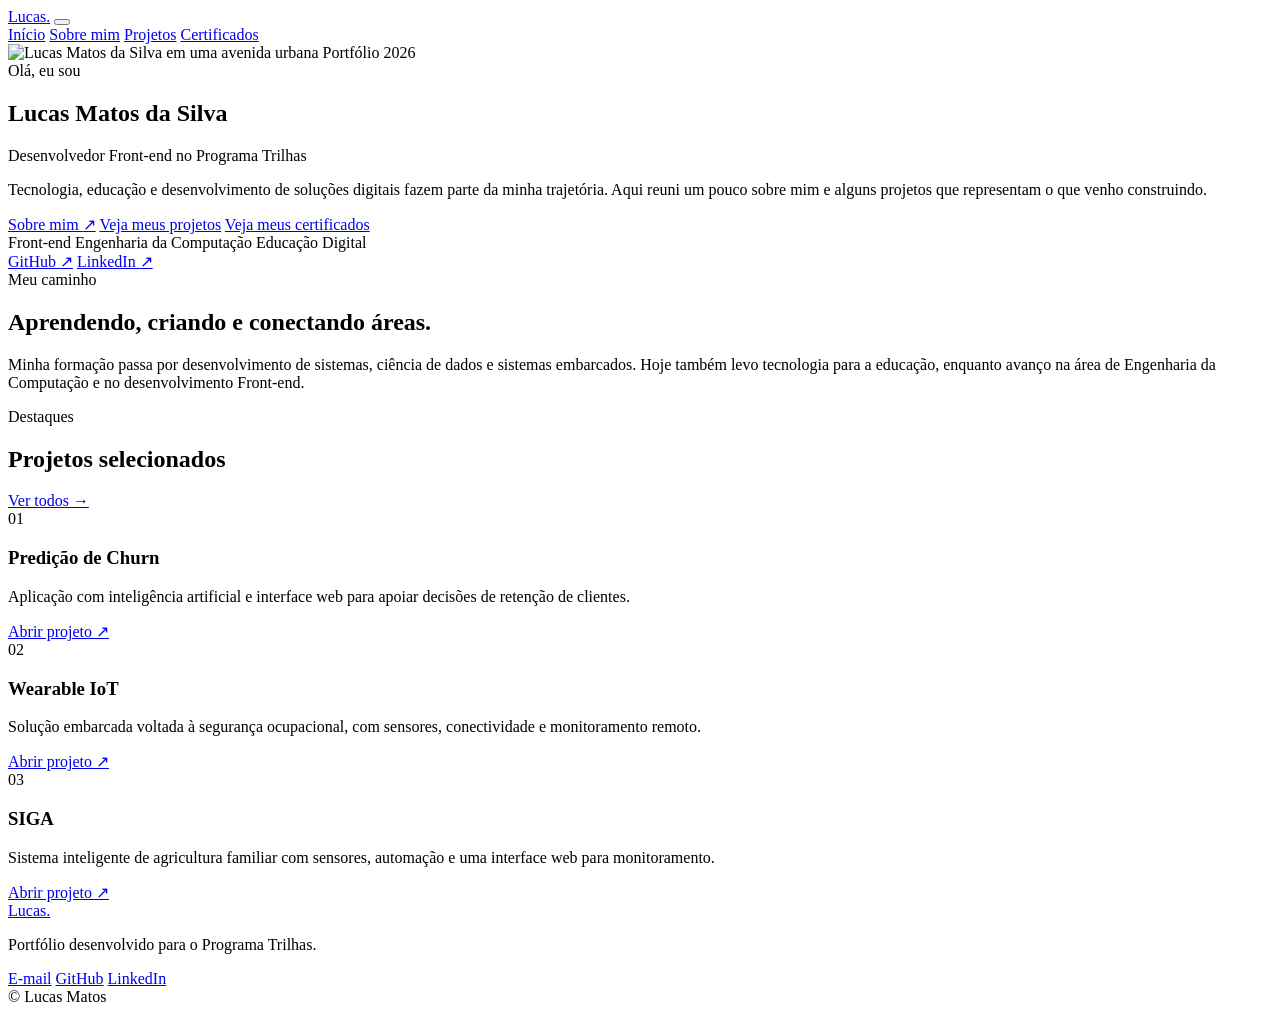
==== index.html @ 140d92a8 "Add files via upload" ====
<!DOCTYPE html>
<html lang="pt-BR">
<head>
  <meta charset="UTF-8">
  <meta name="viewport" content="width=device-width, initial-scale=1.0">
  <meta name="description" content="Portfólio de Lucas Matos da Silva, desenvolvedor Front-end no Programa Trilhas.">
  <meta name="theme-color" content="#0b3b8f">
  <title>Lucas Matos | Portfólio</title>
  <link rel="stylesheet" href="css/style.css">
</head>
<body>
  <div class="page-glow glow-one"></div>
  <div class="page-glow glow-two"></div>

  <header class="topbar">
    <div class="container nav-wrap">
      <a class="brand" href="index.html" aria-label="Página inicial">Lucas<span>.</span></a>
      <button class="menu-button" type="button" aria-label="Abrir menu" aria-expanded="false" aria-controls="main-nav">
        <span></span><span></span><span></span>
      </button>
      <nav class="nav-links" id="main-nav" aria-label="Navegação principal">
        <a class="active" href="index.html">Início</a>
        <a href="sobre.html">Sobre mim</a>
        <a href="projetos.html">Projetos</a>
        <a href="https://www.linkedin.com/in/lucasmatosdasilva/" target="_blank" rel="noopener noreferrer">Certificados</a>
      </nav>
    </div>
  </header>

  <main>
    <section class="hero container reveal is-visible">
      <div class="hero-photo-wrap">
        <div class="photo-accent"></div>
        <img class="hero-photo" src="assets/lucas-matos.jpg" alt="Lucas Matos da Silva em uma avenida urbana">
        <span class="status-pill"><span class="status-dot"></span>Portfólio 2026</span>
      </div>

      <div class="hero-content">
        <span class="eyebrow">Olá, eu sou</span>
        <h1>Lucas Matos <span>da Silva</span></h1>
        <p class="hero-role">Desenvolvedor Front-end no Programa Trilhas</p>
        <p class="hero-text">Tecnologia, educação e desenvolvimento de soluções digitais fazem parte da minha trajetória. Aqui reuni um pouco sobre mim e alguns projetos que representam o que venho construindo.</p>

        <div class="hero-actions">
          <a class="button primary" href="sobre.html">Sobre mim <span aria-hidden="true">↗</span></a>
          <a class="button secondary" href="projetos.html">Veja meus projetos</a>
          <a class="button ghost" href="https://www.linkedin.com/in/lucasmatosdasilva/" target="_blank" rel="noopener noreferrer">Veja meus certificados</a>
        </div>

        <div class="quick-tags" aria-label="Áreas de interesse">
          <span>Front-end</span>
          <span>Engenharia da Computação</span>
          <span>Educação Digital</span>
        </div>

        <div class="social-row">
          <a href="https://github.com/lucasmatosdasilva" target="_blank" rel="noopener noreferrer">GitHub <span>↗</span></a>
          <a href="https://www.linkedin.com/in/lucasmatosdasilva/" target="_blank" rel="noopener noreferrer">LinkedIn <span>↗</span></a>
        </div>
      </div>
    </section>

    <section class="intro-strip reveal">
      <div class="container strip-grid">
        <div>
          <span class="section-kicker">Meu caminho</span>
          <h2>Aprendendo, criando e conectando áreas.</h2>
        </div>
        <p>Minha formação passa por desenvolvimento de sistemas, ciência de dados e sistemas embarcados. Hoje também levo tecnologia para a educação, enquanto avanço na área de Engenharia da Computação e no desenvolvimento Front-end.</p>
      </div>
    </section>

    <section class="container featured reveal">
      <div class="section-heading">
        <div>
          <span class="section-kicker">Destaques</span>
          <h2>Projetos selecionados</h2>
        </div>
        <a class="text-link" href="projetos.html">Ver todos <span>→</span></a>
      </div>

      <div class="featured-grid">
        <article class="mini-card">
          <div class="mini-number">01</div>
          <h3>Predição de Churn</h3>
          <p>Aplicação com inteligência artificial e interface web para apoiar decisões de retenção de clientes.</p>
          <a href="https://github.com/lucasmatosdasilva/Projeto_Churn" target="_blank" rel="noopener noreferrer">Abrir projeto <span>↗</span></a>
        </article>

        <article class="mini-card">
          <div class="mini-number">02</div>
          <h3>Wearable IoT</h3>
          <p>Solução embarcada voltada à segurança ocupacional, com sensores, conectividade e monitoramento remoto.</p>
          <a href="https://github.com/lucasmatosdasilva/Projeto_Equatorial" target="_blank" rel="noopener noreferrer">Abrir projeto <span>↗</span></a>
        </article>

        <article class="mini-card">
          <div class="mini-number">03</div>
          <h3>SIGA</h3>
          <p>Sistema inteligente de agricultura familiar com sensores, automação e uma interface web para monitoramento.</p>
          <a href="https://github.com/lucasmatosdasilva/Projeto-MARANDU-SIGA-" target="_blank" rel="noopener noreferrer">Abrir projeto <span>↗</span></a>
        </article>
      </div>
    </section>
  </main>

  <footer class="footer">
    <div class="container footer-inner">
      <div>
        <a class="brand footer-brand" href="index.html">Lucas<span>.</span></a>
        <p>Portfólio desenvolvido para o Programa Trilhas.</p>
      </div>
      <div class="footer-links">
        <a href="mailto:lucasmds2026@gmail.com">E-mail</a>
        <a href="https://github.com/lucasmatosdasilva" target="_blank" rel="noopener noreferrer">GitHub</a>
        <a href="https://www.linkedin.com/in/lucasmatosdasilva/" target="_blank" rel="noopener noreferrer">LinkedIn</a>
      </div>
      <span class="copyright">© <span data-year></span> Lucas Matos</span>
    </div>
  </footer>

  <script src="js/script.js"></script>
</body>
</html>
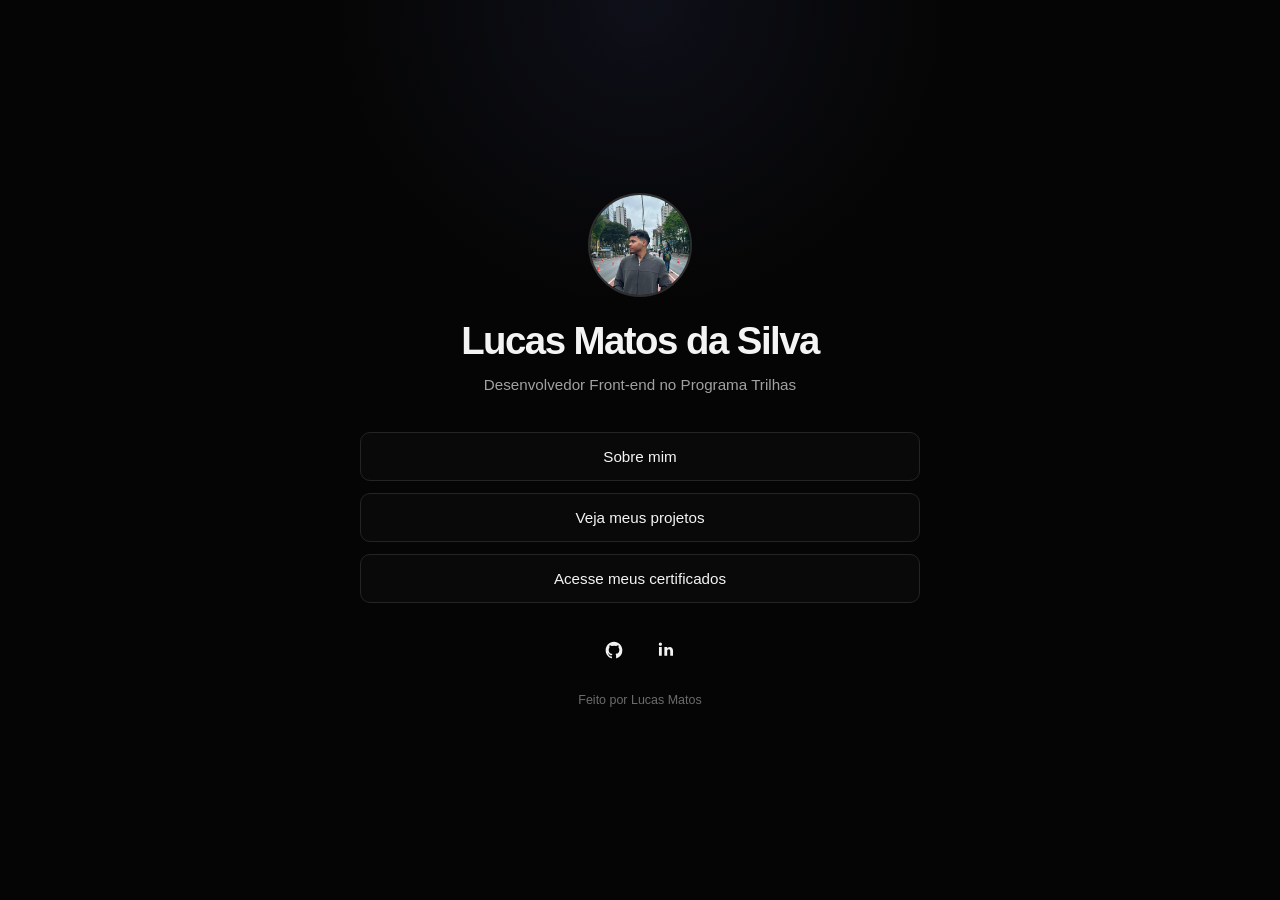
==== commit 7f8c4e12: "Remove arquivos enviados incorretamente" ====
--- a/index.html
+++ b/index.html
@@ -3,121 +3,43 @@
 <head>
   <meta charset="UTF-8">
   <meta name="viewport" content="width=device-width, initial-scale=1.0">
-  <meta name="description" content="Portfólio de Lucas Matos da Silva, desenvolvedor Front-end no Programa Trilhas.">
-  <meta name="theme-color" content="#0b3b8f">
+  <meta name="description" content="Portfólio de Lucas Matos da Silva">
   <title>Lucas Matos | Portfólio</title>
+  <link rel="preconnect" href="https://fonts.googleapis.com">
+  <link rel="preconnect" href="https://fonts.gstatic.com" crossorigin>
+  <link href="https://fonts.googleapis.com/css2?family=Inter:wght@400;500;600;700&display=swap" rel="stylesheet">
   <link rel="stylesheet" href="css/style.css">
 </head>
 <body>
-  <div class="page-glow glow-one"></div>
-  <div class="page-glow glow-two"></div>
+  <main class="home">
+    <section class="profile-card fade-in">
+      <img src="assets/lucas.jpg" alt="Lucas Matos da Silva" class="profile-photo">
 
-  <header class="topbar">
-    <div class="container nav-wrap">
-      <a class="brand" href="index.html" aria-label="Página inicial">Lucas<span>.</span></a>
-      <button class="menu-button" type="button" aria-label="Abrir menu" aria-expanded="false" aria-controls="main-nav">
-        <span></span><span></span><span></span>
-      </button>
-      <nav class="nav-links" id="main-nav" aria-label="Navegação principal">
-        <a class="active" href="index.html">Início</a>
-        <a href="sobre.html">Sobre mim</a>
-        <a href="projetos.html">Projetos</a>
-        <a href="https://www.linkedin.com/in/lucasmatosdasilva/" target="_blank" rel="noopener noreferrer">Certificados</a>
-      </nav>
-    </div>
-  </header>
+      <h1>Lucas Matos da Silva</h1>
+      <p class="subtitle">Desenvolvedor Front-end no Programa Trilhas</p>
 
-  <main>
-    <section class="hero container reveal is-visible">
-      <div class="hero-photo-wrap">
-        <div class="photo-accent"></div>
-        <img class="hero-photo" src="assets/lucas-matos.jpg" alt="Lucas Matos da Silva em uma avenida urbana">
-        <span class="status-pill"><span class="status-dot"></span>Portfólio 2026</span>
+      <div class="buttons">
+        <a href="sobre.html" class="main-button">Sobre mim</a>
+        <a href="projetos.html" class="main-button">Veja meus projetos</a>
+        <a href="https://www.linkedin.com/in/lucasmatosdasilva/" target="_blank" rel="noopener noreferrer" class="main-button">Acesse meus certificados</a>
       </div>
 
-      <div class="hero-content">
-        <span class="eyebrow">Olá, eu sou</span>
-        <h1>Lucas Matos <span>da Silva</span></h1>
-        <p class="hero-role">Desenvolvedor Front-end no Programa Trilhas</p>
-        <p class="hero-text">Tecnologia, educação e desenvolvimento de soluções digitais fazem parte da minha trajetória. Aqui reuni um pouco sobre mim e alguns projetos que representam o que venho construindo.</p>
-
-        <div class="hero-actions">
-          <a class="button primary" href="sobre.html">Sobre mim <span aria-hidden="true">↗</span></a>
-          <a class="button secondary" href="projetos.html">Veja meus projetos</a>
-          <a class="button ghost" href="https://www.linkedin.com/in/lucasmatosdasilva/" target="_blank" rel="noopener noreferrer">Veja meus certificados</a>
-        </div>
-
-        <div class="quick-tags" aria-label="Áreas de interesse">
-          <span>Front-end</span>
-          <span>Engenharia da Computação</span>
-          <span>Educação Digital</span>
-        </div>
-
-        <div class="social-row">
-          <a href="https://github.com/lucasmatosdasilva" target="_blank" rel="noopener noreferrer">GitHub <span>↗</span></a>
-          <a href="https://www.linkedin.com/in/lucasmatosdasilva/" target="_blank" rel="noopener noreferrer">LinkedIn <span>↗</span></a>
-        </div>
-      </div>
-    </section>
-
-    <section class="intro-strip reveal">
-      <div class="container strip-grid">
-        <div>
-          <span class="section-kicker">Meu caminho</span>
-          <h2>Aprendendo, criando e conectando áreas.</h2>
-        </div>
-        <p>Minha formação passa por desenvolvimento de sistemas, ciência de dados e sistemas embarcados. Hoje também levo tecnologia para a educação, enquanto avanço na área de Engenharia da Computação e no desenvolvimento Front-end.</p>
-      </div>
-    </section>
-
-    <section class="container featured reveal">
-      <div class="section-heading">
-        <div>
-          <span class="section-kicker">Destaques</span>
-          <h2>Projetos selecionados</h2>
-        </div>
-        <a class="text-link" href="projetos.html">Ver todos <span>→</span></a>
+      <div class="socials">
+        <a href="https://github.com/lucasmatosdasilva" target="_blank" rel="noopener noreferrer" aria-label="GitHub">
+          <svg viewBox="0 0 24 24" aria-hidden="true">
+            <path d="M12 2C6.48 2 2 6.58 2 12.23c0 4.52 2.87 8.35 6.84 9.71.5.1.68-.22.68-.49v-1.73c-2.78.62-3.37-1.37-3.37-1.37-.45-1.18-1.11-1.5-1.11-1.5-.91-.64.07-.63.07-.63 1 .07 1.53 1.06 1.53 1.06.9 1.57 2.35 1.12 2.92.86.09-.66.35-1.12.64-1.38-2.22-.26-4.56-1.14-4.56-5.07 0-1.12.39-2.04 1.03-2.76-.1-.26-.45-1.31.1-2.72 0 0 .84-.27 2.75 1.05A9.3 9.3 0 0 1 12 6.92a9.3 9.3 0 0 1 2.5.34c1.91-1.32 2.75-1.05 2.75-1.05.55 1.41.2 2.46.1 2.72.64.72 1.03 1.64 1.03 2.76 0 3.94-2.34 4.8-4.57 5.06.36.32.68.94.68 1.9v2.8c0 .27.18.59.69.49A10.23 10.23 0 0 0 22 12.23C22 6.58 17.52 2 12 2Z"/>
+          </svg>
+        </a>
+        <a href="https://www.linkedin.com/in/lucasmatosdasilva/" target="_blank" rel="noopener noreferrer" aria-label="LinkedIn">
+          <svg viewBox="0 0 24 24" aria-hidden="true">
+            <path d="M6.94 8.5H3.56V19h3.38V8.5ZM5.25 3A1.96 1.96 0 1 0 5.25 6.92 1.96 1.96 0 0 0 5.25 3ZM20.44 12.98c0-3.16-1.69-4.63-3.94-4.63-1.82 0-2.63 1-3.08 1.7V8.5h-3.38V19h3.38v-5.2c0-1.37.26-2.7 1.96-2.7 1.68 0 1.7 1.57 1.7 2.79V19h3.36v-6.02Z"/>
+          </svg>
+        </a>
       </div>
 
-      <div class="featured-grid">
-        <article class="mini-card">
-          <div class="mini-number">01</div>
-          <h3>Predição de Churn</h3>
-          <p>Aplicação com inteligência artificial e interface web para apoiar decisões de retenção de clientes.</p>
-          <a href="https://github.com/lucasmatosdasilva/Projeto_Churn" target="_blank" rel="noopener noreferrer">Abrir projeto <span>↗</span></a>
-        </article>
-
-        <article class="mini-card">
-          <div class="mini-number">02</div>
-          <h3>Wearable IoT</h3>
-          <p>Solução embarcada voltada à segurança ocupacional, com sensores, conectividade e monitoramento remoto.</p>
-          <a href="https://github.com/lucasmatosdasilva/Projeto_Equatorial" target="_blank" rel="noopener noreferrer">Abrir projeto <span>↗</span></a>
-        </article>
-
-        <article class="mini-card">
-          <div class="mini-number">03</div>
-          <h3>SIGA</h3>
-          <p>Sistema inteligente de agricultura familiar com sensores, automação e uma interface web para monitoramento.</p>
-          <a href="https://github.com/lucasmatosdasilva/Projeto-MARANDU-SIGA-" target="_blank" rel="noopener noreferrer">Abrir projeto <span>↗</span></a>
-        </article>
-      </div>
+      <p class="footer">Feito por Lucas Matos</p>
     </section>
   </main>
-
-  <footer class="footer">
-    <div class="container footer-inner">
-      <div>
-        <a class="brand footer-brand" href="index.html">Lucas<span>.</span></a>
-        <p>Portfólio desenvolvido para o Programa Trilhas.</p>
-      </div>
-      <div class="footer-links">
-        <a href="mailto:lucasmds2026@gmail.com">E-mail</a>
-        <a href="https://github.com/lucasmatosdasilva" target="_blank" rel="noopener noreferrer">GitHub</a>
-        <a href="https://www.linkedin.com/in/lucasmatosdasilva/" target="_blank" rel="noopener noreferrer">LinkedIn</a>
-      </div>
-      <span class="copyright">© <span data-year></span> Lucas Matos</span>
-    </div>
-  </footer>
 
   <script src="js/script.js"></script>
 </body>
--- a/css/style.css
+++ b/css/style.css
@@ -0,0 +1,248 @@
+* {
+  box-sizing: border-box;
+}
+
+:root {
+  --background: #050505;
+  --card: #0b0b0b;
+  --text: #f4f4f4;
+  --muted: #a1a1a1;
+  --border: #242424;
+  --hover: #151515;
+  --accent: #7b8cff;
+}
+
+html {
+  scroll-behavior: smooth;
+}
+
+body {
+  margin: 0;
+  min-height: 100vh;
+  font-family: "Inter", sans-serif;
+  background:
+    radial-gradient(circle at top, rgba(123, 140, 255, 0.08), transparent 28%),
+    var(--background);
+  color: var(--text);
+}
+
+a {
+  color: inherit;
+}
+
+.home,
+.page {
+  min-height: 100vh;
+  display: grid;
+  place-items: center;
+  padding: 32px 20px;
+}
+
+.profile-card,
+.page-card {
+  width: min(100%, 560px);
+  text-align: center;
+}
+
+.page-card.wide {
+  width: min(100%, 820px);
+}
+
+.profile-photo {
+  width: 104px;
+  height: 104px;
+  object-fit: cover;
+  object-position: center 28%;
+  border-radius: 50%;
+  border: 2px solid #2e2e2e;
+  display: block;
+  margin: 0 auto 22px;
+  transition: transform 0.25s ease;
+}
+
+.profile-photo:hover {
+  transform: translateY(-3px);
+}
+
+.profile-photo.small {
+  width: 82px;
+  height: 82px;
+  margin-bottom: 18px;
+}
+
+h1 {
+  margin: 0;
+  font-size: clamp(1.7rem, 5vw, 2.4rem);
+  font-weight: 700;
+  letter-spacing: -0.04em;
+}
+
+.subtitle,
+.profile-top p {
+  margin: 10px 0 0;
+  color: var(--muted);
+  font-size: 0.95rem;
+  line-height: 1.6;
+}
+
+.buttons {
+  display: grid;
+  gap: 12px;
+  margin-top: 34px;
+}
+
+.main-button,
+.back-button {
+  display: block;
+  text-decoration: none;
+  border: 1px solid var(--border);
+  border-radius: 10px;
+  background: rgba(255, 255, 255, 0.015);
+  transition:
+    transform 0.22s ease,
+    background 0.22s ease,
+    border-color 0.22s ease;
+}
+
+.main-button {
+  padding: 15px 18px;
+  font-size: 0.95rem;
+  font-weight: 500;
+}
+
+.main-button:hover,
+.back-button:hover {
+  transform: translateY(-3px);
+  background: var(--hover);
+  border-color: #393939;
+}
+
+.socials {
+  display: flex;
+  justify-content: center;
+  gap: 18px;
+  margin-top: 30px;
+}
+
+.socials a {
+  width: 34px;
+  height: 34px;
+  display: grid;
+  place-items: center;
+  border-radius: 8px;
+  transition: transform 0.2s ease, background 0.2s ease;
+}
+
+.socials a:hover {
+  transform: translateY(-2px);
+  background: #111;
+}
+
+.socials svg {
+  width: 20px;
+  height: 20px;
+  fill: #f3f3f3;
+}
+
+.footer {
+  color: #6c6c6c;
+  font-size: 0.78rem;
+  margin: 26px 0 0;
+}
+
+.profile-top {
+  margin-bottom: 34px;
+}
+
+.text-content {
+  text-align: left;
+  border-top: 1px solid var(--border);
+  padding-top: 30px;
+}
+
+.text-content h2 {
+  margin: 0 0 18px;
+  font-size: 1.5rem;
+}
+
+.text-content p {
+  margin: 0 0 16px;
+  color: #b7b7b7;
+  line-height: 1.8;
+  font-size: 0.95rem;
+}
+
+.back-button {
+  width: fit-content;
+  margin: 30px auto 0;
+  padding: 12px 22px;
+  font-size: 0.9rem;
+}
+
+.projects {
+  display: grid;
+  grid-template-columns: repeat(3, 1fr);
+  gap: 14px;
+  text-align: left;
+}
+
+.project {
+  border: 1px solid var(--border);
+  border-radius: 12px;
+  padding: 20px;
+  background: rgba(255, 255, 255, 0.012);
+  transition: transform 0.22s ease, background 0.22s ease;
+}
+
+.project:hover {
+  transform: translateY(-4px);
+  background: #0e0e0e;
+}
+
+.project h3 {
+  margin: 0 0 10px;
+  font-size: 1rem;
+}
+
+.project p {
+  margin: 0 0 18px;
+  color: var(--muted);
+  line-height: 1.6;
+  font-size: 0.88rem;
+}
+
+.project a {
+  color: #c5ccff;
+  font-size: 0.88rem;
+  font-weight: 600;
+  text-decoration: none;
+}
+
+.project a:hover {
+  text-decoration: underline;
+}
+
+.fade-in {
+  opacity: 0;
+  transform: translateY(10px);
+  animation: appear 0.65s ease forwards;
+}
+
+@keyframes appear {
+  to {
+    opacity: 1;
+    transform: translateY(0);
+  }
+}
+
+@media (max-width: 720px) {
+  .projects {
+    grid-template-columns: 1fr;
+  }
+
+  .home,
+  .page {
+    align-items: start;
+    padding-top: 54px;
+  }
+}
